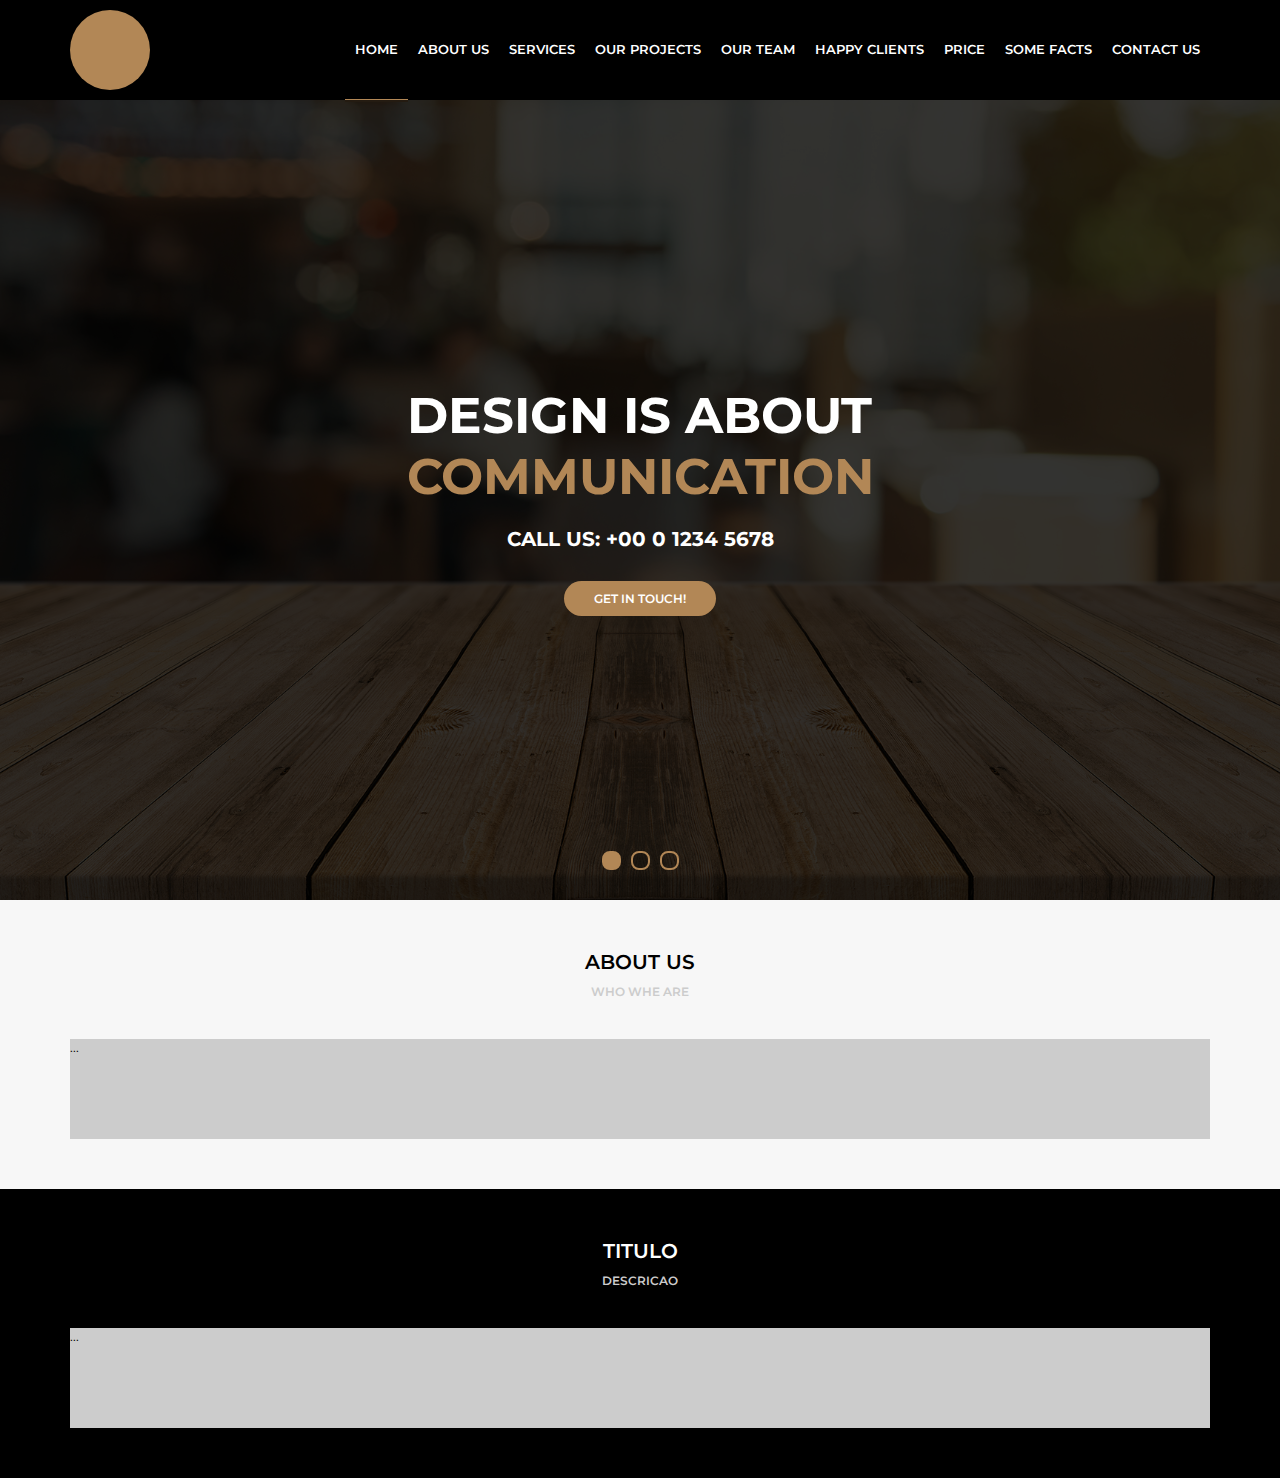
==== home.html @ 5e5f9300 "projeto awax" ====
<!DOCTYPE html>
<html>
    <head>
        <meta charset="UTF-8"/>
        <title> Awax </title>
        <link rel="stylesheet" type="text/css" href="assets/css/style.css"/>
        <link href="https://fonts.googleapis.com/css?family=Montserrat" rel="stylesheet">
    </head>
    <body>
        <header>
            <div class="header">
                <div class="logo">
                    <div class="logoimg"></div>
                </div>
                <div class="menu">
                    <nav>
                        <ul>
                            <li class="active"><a href="#home">Home</a></li>
                            <li><a href="">About Us</a></li>
                            <li><a href="">Services</a></li>
                            <li><a href="">Our Projects</a></li>
                            <li><a href="">Our Team</a></li>
                            <li><a href="">Happy Clients</a></li>
                            <li><a href="">Price</a></li>
                            <li><a href="">Some Facts</a></li>
                            <li><a href="">Contact Us</a></li>
                        </ul>
                    </nav>
                </div>
            </div>
        </header>
        <main>
            <section class="banner">
                <div class="sliders">
                    <div class="slide">
                        <div class="slidearea">
                            <h1>Design is about<br/><span>communication</span></h1>
                            <h2>Call Us: +00 0 1234 5678</h2>
                            <a href="">Get in touch!</a>
                        </div>
                    </div>
                    <!-- <div class="slide">
                        ...2
                    </div>
                    <div class="slide">
                        ...3
                    </div> -->
                </div>
                <div class="sliders-pointers">
                    <div class="pointer active"></div>
                    <div class="pointer"></div>
                    <div class="pointer"></div>
                </div>
            </section>
            <section class="default light">
                <div class="section-title"> About Us </div>
                <div class="section-desc"> Who whe are </div>
                <div class="section-body">
                    ...
                </div>
            </section>
            <section class="default dark">
                <div class="section-title"> Titulo </div>
                <div class="section-desc"> Descricao </div>
                <div class="section-body">
                    ...
                </div>
            </section>
        </main>
        <footer>

        </footer>
    </body>
</html>
---- assets/css/style.css ----
* {
    margin: 0;
    padding: 0;
    /* box-sizing: border-box; */
}

body {
    font-family: 'Montserrat', sans-serif;
    font-size: 13px;
    overflow-x: hidden;
}

header {
    height: 100px;
    background-color: #000;
}

.header {
    max-width: 1140px;
    height: 100px;
    margin: auto;
    display: flex;
    align-items: center;
}

.logo {
    width: 80px;
}

.logoimg {
    width: 80px;
    height: 80px;
    background-color: #B28756;
    border-radius: 40px;
}

.menu {
    flex: 1;
    display: flex;
    justify-content: flex-end;
}

.menu ul,
.menu li {
    list-style: none;
}

.menu ul {
    display: flex;
}

.menu li a {
    color: #FFF;
    text-transform: uppercase;
    font-weight: 600;
    display: flex;
    text-decoration: none;
    padding-left: 10px;
    padding-right: 10px;
    height: 100px;
    align-items: center;
    border-bottom: #000;
}

.menu li a:hover, .menu .active a{
    border-bottom: 3px solid #B28756;
}

.banner {
    height: calc(100vh - 100px);
    background-color: #333;
    background-image: url("../images/bg.jpg");
    background-size: cover;
    background-position: bottom;
}

.banner .sliders {
    width: 1000vw;
    height: 100%;
}

.banner .slide {
    width: 100vw;
    height: 100%;
    display: inline-block;
    background-color: rgba(0, 0, 0, 0.8);
}

.banner .slidearea {
    display: flex;
    flex-direction: column;
    height: 100%;
    justify-content: center;
    align-items: center;
    color: #FFF;   
}

.banner h1 {
    text-transform: uppercase;
    font-weight: bold;
    font-size: 50px;
}

.banner h1 span {
    color: #B28756;;
}

.banner h2 {
    text-transform: uppercase;
    margin-top: 20px;
}

.banner a {
    display: block;
    background-color: #B28756;
    color: #FFF;
    text-transform: uppercase;
    font-size: 12px;
    font-weight: 600;
    text-decoration: none;
    margin-top: 30px;
    padding: 10px 30px;
    border-radius: 20px;
}

.banner .sliders-pointers{
    width: 100vw;
    height: 20px;
    position: absolute;
    display: flex;
    justify-content: center;
    align-items: center;
    margin-top: -50px;
}

.banner .pointer {
    width: 15px;
    height: 15px;
    border: 2px solid #B28756;
    border-radius: 8px;
    margin-left: 5px;
    margin-right: 5px;
    cursor: pointer;
}

.banner .pointer.active {
    background-color: #B28756;
}

.default {
    padding-top: 50px;
    padding-bottom: 50px;
}

.default .section-title,
.default .section-desc {
    text-align: center;
    text-transform: uppercase;
    font-weight: 600;
}

.default .section-body{
    margin: auto;
    max-width: 1140px;
    min-height: 100px;
    background-color: #CCC;
}

.default .section-title{
    font-size: 20px;
}

.default .section-desc{
    font-size: 12px;
    color: #CCC;
    margin-top: 10px;
    margin-bottom: 40px;
}

.default.light{
    background-color: #f7f7f7;
}

.default.light .section-title{
    color: #000;
}

.default.dark{
    background-color: #000;
}

.default.dark .section-title{
    color: #FFF;
}
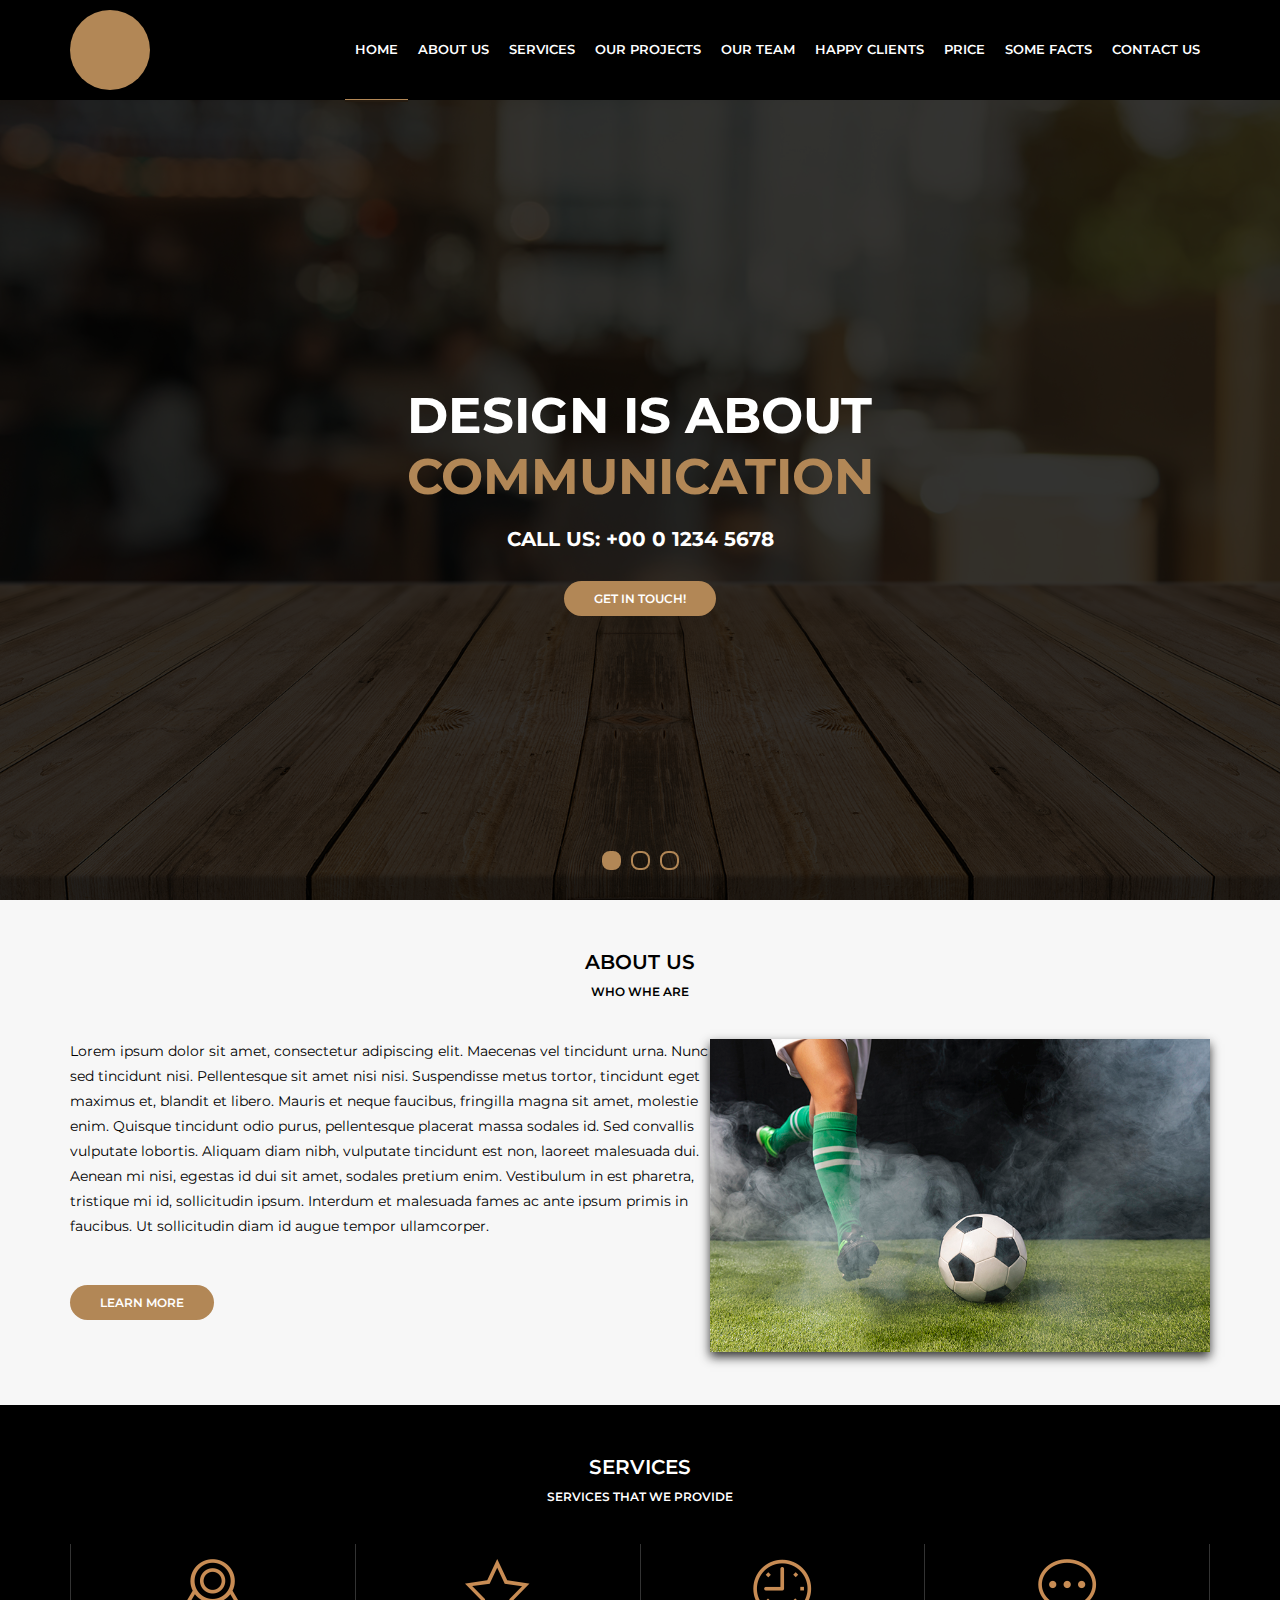
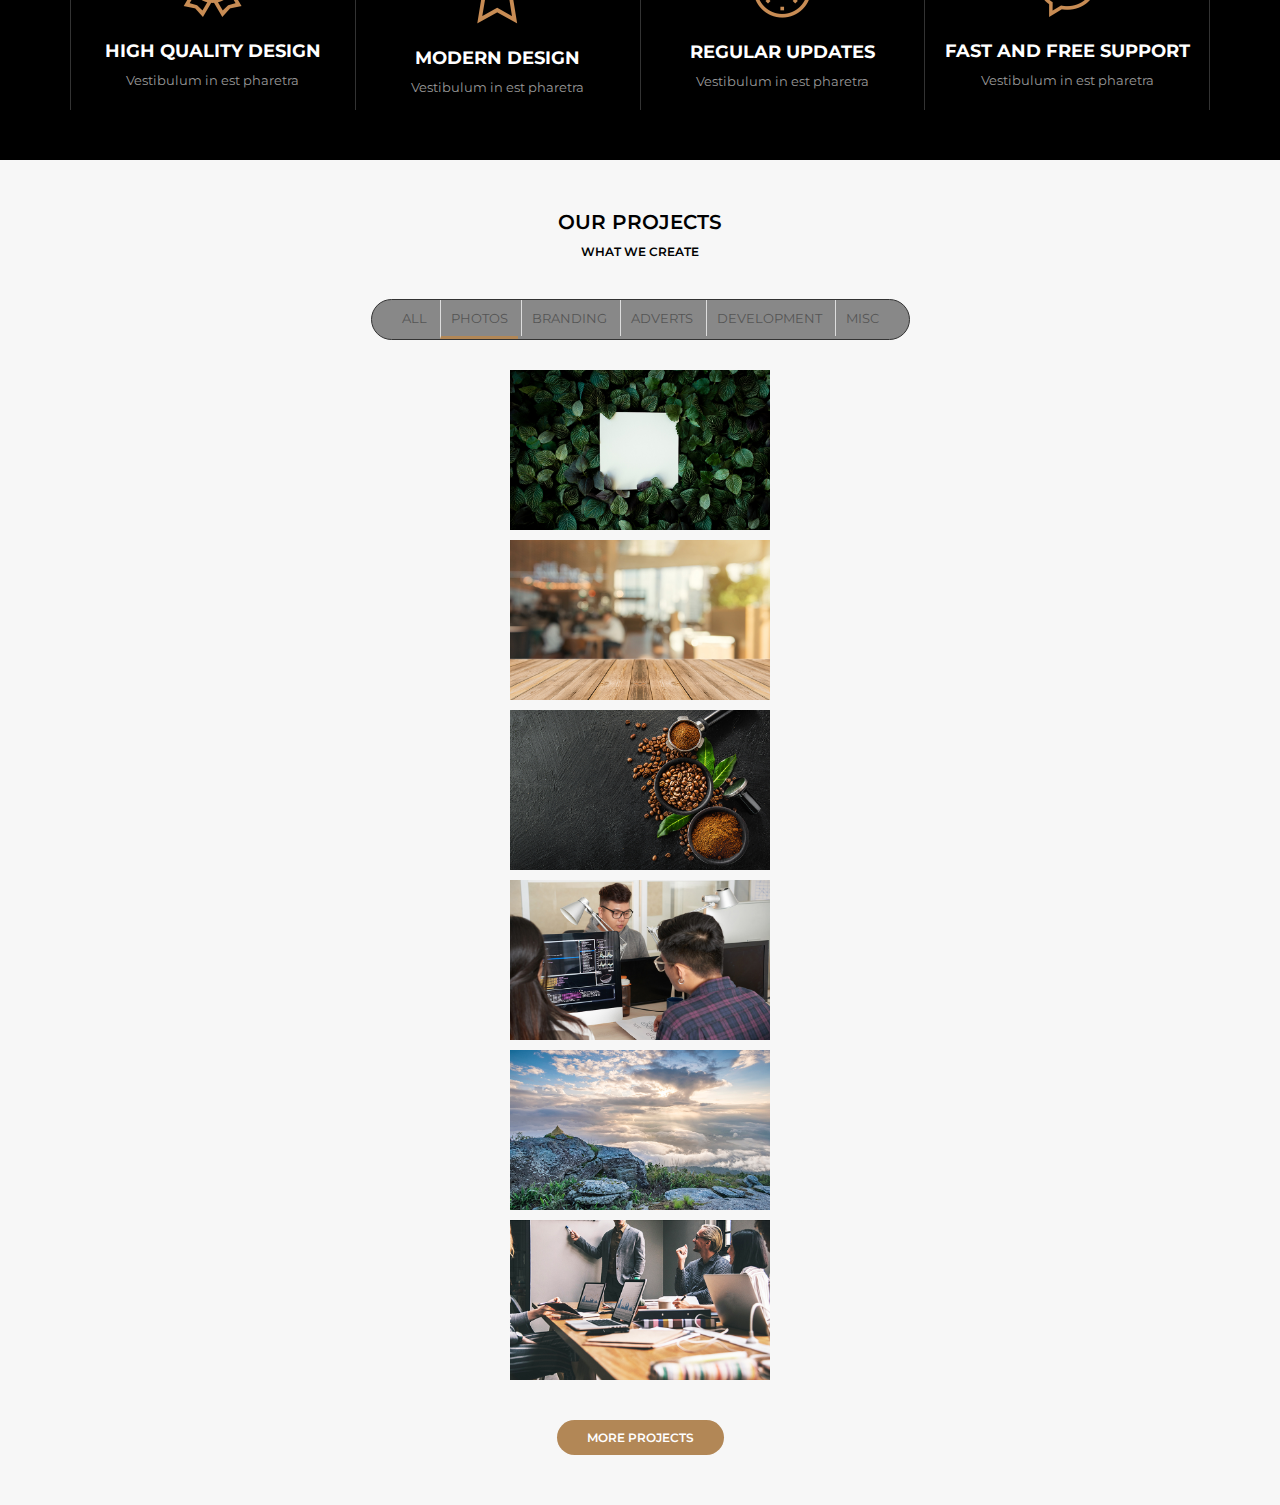
==== commit 616795f9: "awax-atualizacoes" ====
--- a/home.html
+++ b/home.html
@@ -36,7 +36,7 @@
                         <div class="slidearea">
                             <h1>Design is about<br/><span>communication</span></h1>
                             <h2>Call Us: +00 0 1234 5678</h2>
-                            <a href="">Get in touch!</a>
+                            <a href="" class="button">Get in touch!</a>
                         </div>
                     </div>
                     <!-- <div class="slide">
@@ -56,14 +56,117 @@
                 <div class="section-title"> About Us </div>
                 <div class="section-desc"> Who whe are </div>
                 <div class="section-body">
-                    ...
+                    <div class="section-aboutus">
+                        <div class="section-aboutus--left">
+                            <p>Lorem ipsum dolor sit amet, consectetur adipiscing elit. Maecenas vel tincidunt urna. 
+                            Nunc sed tincidunt nisi. Pellentesque sit amet nisi nisi. Suspendisse metus tortor, 
+                            tincidunt eget maximus et, blandit et libero. Mauris et neque faucibus, fringilla 
+                            magna sit amet, molestie enim. Quisque tincidunt odio purus, pellentesque placerat 
+                            massa sodales id. Sed convallis vulputate lobortis. Aliquam diam nibh, vulputate 
+                            tincidunt est non, laoreet malesuada dui. Aenean mi nisi, egestas id dui sit amet, 
+                            sodales pretium enim. Vestibulum in est pharetra, tristique mi id, sollicitudin ipsum. 
+                            Interdum et malesuada fames ac ante ipsum primis in faucibus. Ut sollicitudin diam id augue
+                            tempor ullamcorper.</p>
+                            <br/>
+                            <a href="" class="button">Learn More</a>
+                        </div>
+                        <div class="section-aboutus--right">
+                            <img src="media/foto9.jpg" />
+                        </div>
+                    </div>
                 </div>
             </section>
             <section class="default dark">
-                <div class="section-title"> Titulo </div>
-                <div class="section-desc"> Descricao </div>
+                <div class="section-title"> Services </div>
+                <div class="section-desc"> Services that we provide </div>
                 <div class="section-body">
-                    ...
+                    <div class="section-services">
+                        <div class="section-service">
+                            <img src="assets/images/medalha.png"/>
+                            <h4> High Quality Design </h4>
+                            <p> Vestibulum in est pharetra </p>
+                        </div>
+                        <div class="section-service">
+                            <img src="assets/images/estrela.png"/>
+                            <h4> Modern Design </h4>
+                            <p> Vestibulum in est pharetra </p>
+                        </div>
+                        <div class="section-service">
+                            <img src="assets/images/relogio.png"/>
+                            <h4> Regular Updates </h4>
+                            <p> Vestibulum in est pharetra </p>
+                        </div>
+                        <div class="section-service">
+                            <img src="assets/images/balao.png"/>
+                            <h4> Fast and Free Support </h4>
+                            <p> Vestibulum in est pharetra </p>
+                        </div>
+                    </div>
+                </div>
+            </section>
+            <section class="default light">
+                <div class="section-title"> Our Projects </div>
+                <div class="section-desc"> What we create </div>
+                <div class="section-body">
+                    <div class="section-projects">
+                        <div class="section-projects--filters">
+                            <ul>
+                                <li>All</li>
+                                <li class="active">Photos</li>
+                                <li>Branding</li>
+                                <li>Adverts</li>
+                                <li>Development</li>
+                                <li>Misc</li>
+                            </ul>
+                        </div>
+                        <div class="section-projects--photos">
+                            <div class="section-projects-photo">
+                                <div class="section-projects-photoarea">
+                                    <div class="section-projects-photoinfo">
+                                        <h5>About</h5>
+                                        <p>Vestibulum in est pharetra</p>
+                                    </div>
+                                    <img src="media/foto1.jpg"/>
+                                </div>
+                                <div class="section-projects-photoarea">
+                                    <div class="section-projects-photoinfo">
+                                        <h5>About</h5>
+                                        <p>Vestibulum in est pharetra</p>
+                                    </div>
+                                    <img src="media/foto2.jpg"/>
+                                </div>
+                                <div class="section-projects-photoarea">
+                                    <div class="section-projects-photoinfo">
+                                        <h5>About</h5>
+                                        <p>Vestibulum in est pharetra</p>
+                                    </div>
+                                    <img src="media/foto3.jpg"/>
+                                </div>
+                                <div class="section-projects-photoarea">
+                                    <div class="section-projects-photoinfo">
+                                        <h5>About</h5>
+                                        <p>Vestibulum in est pharetra</p>
+                                    </div>
+                                    <img src="media/foto4.jpg"/>
+                                </div>
+                                <div class="section-projects-photoarea">
+                                    <div class="section-projects-photoinfo">
+                                        <h5>About</h5>
+                                        <p>Vestibulum in est pharetra</p>
+                                    </div>
+                                    <img src="media/foto5.jpg"/>
+                                </div>
+                                <div class="section-projects-photoarea">
+                                    <div class="section-projects-photoinfo">
+                                        <h5>About</h5>
+                                        <p>Vestibulum in est pharetra</p>
+                                    </div>
+                                    <img src="media/foto6.jpg"/>
+                                </div>
+                            </div>
+                        </div>
+                        <a href="" class="button">More Projects</a>
+                    </div>
                 </div>
             </section>
         </main>
--- a/assets/css/style.css
+++ b/assets/css/style.css
@@ -163,16 +163,15 @@
     margin: auto;
     max-width: 1140px;
     min-height: 100px;
-    background-color: #CCC;
 }
 
 .default .section-title{
     font-size: 20px;
 }
 
-.default .section-desc{
+.default .section-desc {
     font-size: 12px;
-    color: #CCC;
+    color: #FFF;
     margin-top: 10px;
     margin-bottom: 40px;
 }
@@ -181,14 +180,167 @@
     background-color: #f7f7f7;
 }
 
-.default.light .section-title{
+.default.light .section-title,
+.default.light .section-body,
+.default.light .section-desc {
     color: #000;
 }
 
-.default.dark{
+.default.dark {
     background-color: #000;
 }
 
-.default.dark .section-title{
-    color: #FFF;
-}
+.default.dark .section-title,
+.default.dark .section-body,
+.default.dark .section-desc {
+    color: #FFF;
+}
+
+.section-aboutus {
+    display: flex;
+}
+
+.section-aboutus--left {
+    flex: 1;
+}
+
+.section-aboutus--right {
+    width: 500px;
+    text-align: center;
+}
+
+.section-aboutus--right img{
+    width: 100%;
+    box-shadow: 0px 5px 10px #333;
+}
+
+.section-aboutus--left p {
+    font-size: 14px;
+    line-height: 25px;    
+}
+
+.button {
+    display: inline-block;
+    background-color: #B28756;
+    color: #FFF;
+    text-transform: uppercase;
+    font-size: 12px;
+    font-weight: 600;
+    text-decoration: none;
+    margin-top: 30px;
+    padding: 10px 30px;
+    border-radius: 20px;
+}
+
+.section-services {
+    display: flex;
+}
+
+.section-service {
+    flex: 1;
+    text-align: center;
+    border-right: 1px solid #333;
+    padding: 15px;
+}
+
+.section-service:first-child {
+    border-left: 1px solid #333;
+}
+
+.section-service h4 {
+    margin-top: 20px;
+    text-transform: uppercase;
+    font-size: 18px;
+}
+
+.section-service p {
+    margin-top: 10px;
+    font-size: 13px;
+    color: #999;
+}
+
+.section-projects {
+    display: flex;
+    flex-direction: column;
+    align-items: center;
+}
+
+.section-projects--filters {
+    border: 1px solid #333;
+    background-color: #888;
+    border-radius: 30px;
+    display: inline-block;
+    padding: 0px 20px;
+
+}
+
+.section-projects--filters ul,
+.section-projects--filters li {
+   list-style: none;
+}
+
+.section-projects--filters li {
+    display: inline-block;
+    padding: 10px;
+    text-transform: uppercase;
+    font-size: 13px;
+    border-left: 1px solid #ddd;
+    color: #555;
+    /* border-bottom: 3px solid #eee; */
+    cursor: pointer;
+}
+
+.section-projects--filters li:hover,
+.section-projects--filters li.active {
+    border-bottom: 3px solid #B28756;
+}
+
+.section-projects--filters li:first-child {
+    border-left: 0;
+}
+
+.section-projects--photos {
+    width: 1000vw;
+    max-width: 1140px;
+    margin-top: 20px;
+    display: flex;
+    flex-wrap: wrap;
+    justify-content: center;
+}
+
+.section-projects-photo {
+    width: 280px;
+}
+
+.section-projects-photoarea {
+    margin: 10px;
+    width: 260px;
+    height: 160px;
+}
+
+
+.section-projects-photoarea img{
+    width: inherit;
+    height: inherit;
+}
+
+.section-projects-photoinfo {
+    position: absolute;
+    background-color: rgba(0, 0, 0, 0.5);
+    width: inherit;
+    height: inherit;
+    display: none;
+    flex-direction: column;
+    justify-content: center;
+    align-items: center;
+    color: #FFF;
+}
+
+.section-projects-photoinfo h5 {
+    font-size: 18px;
+    font-weight: 600;
+}
+
+.section-projects-photoarea:hover .section-projects-photoinfo {
+    display: flex;
+}